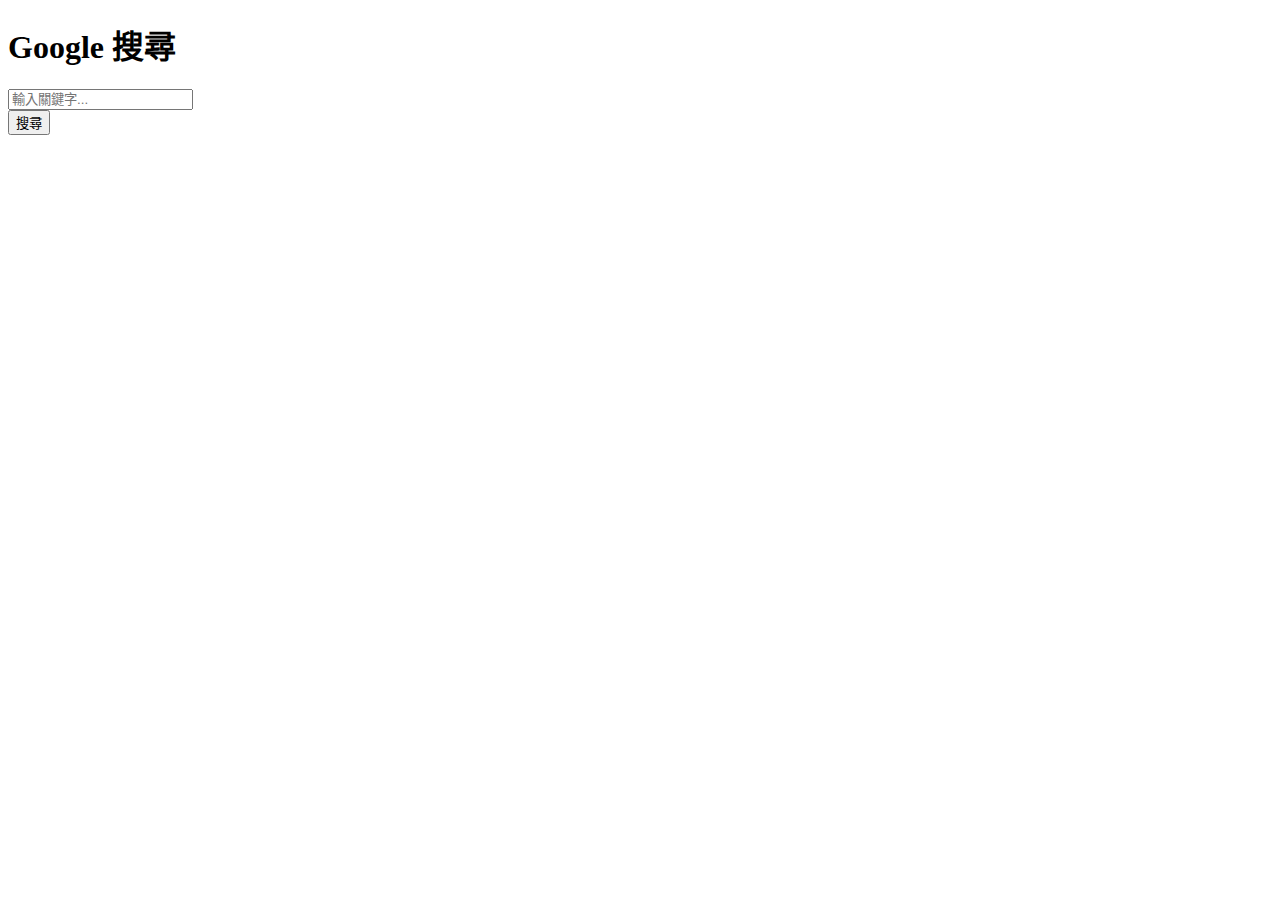
==== eclipse-workspace/FinalProject_Book/src/main/resources/templates/index.html @ 962afb52 "new" ====
<!DOCTYPE html>
<html lang="zh-TW">
<head>
    <meta charset="UTF-8">
    <meta name="viewport" content="width=device-width, initial-scale=1.0">
    <title>Google 搜尋</title>
    <!-- 使用 Thymeleaf 來正確引入靜態資源 -->
    <link rel="stylesheet" th:href="@{/style.css}">
</head>
<body>
    <div class="search-container">
        <h1>Google 搜尋</h1>
        <form action="/search" method="post">
            <input type="text" name="keyword" placeholder="輸入關鍵字...">
            <br>
            <button type="submit">搜尋</button>
        </form>
    </div>
</body>
</html>
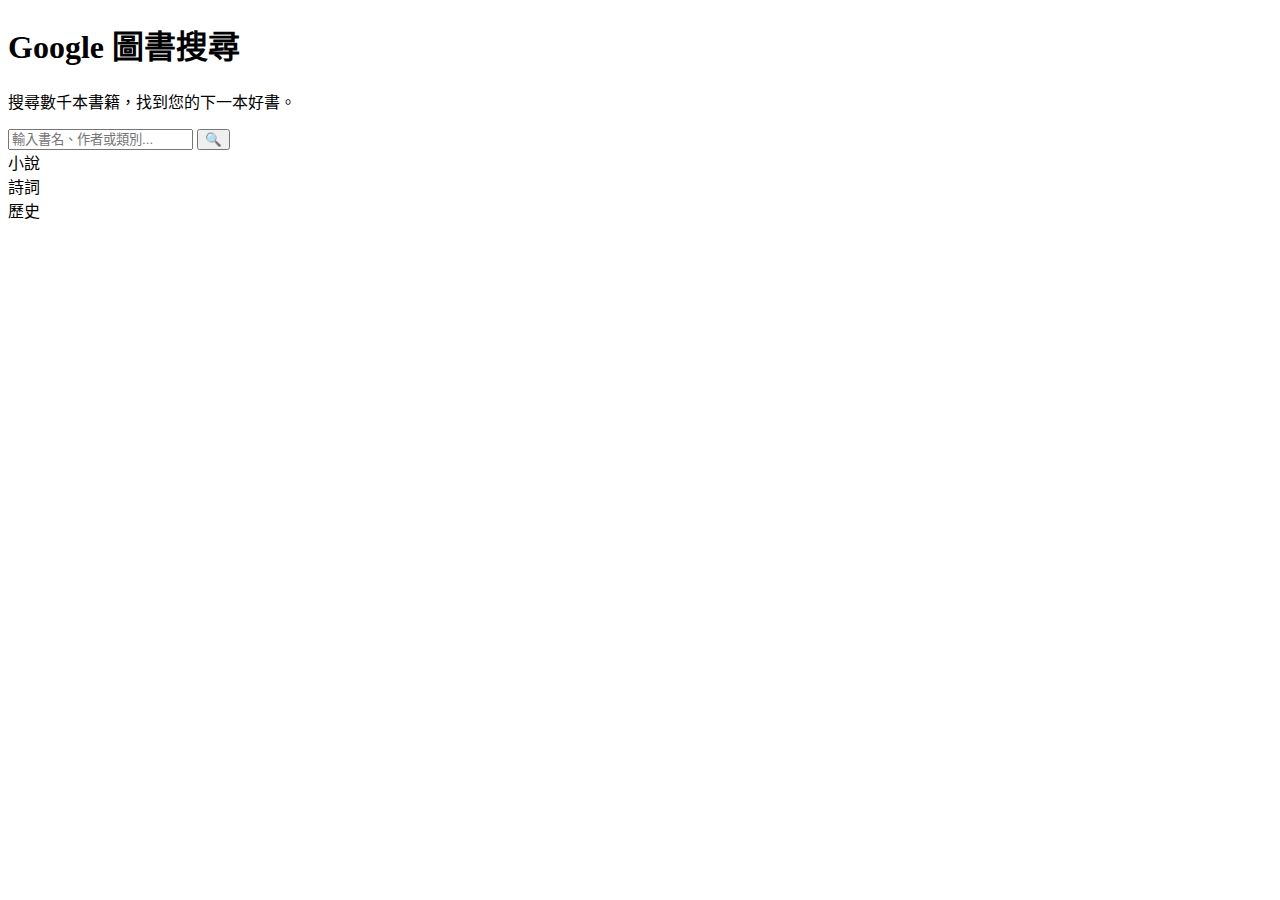
==== commit dd1775c3: "adjust7" ====
--- a/eclipse-workspace/FinalProject_Book/src/main/resources/templates/index.html
+++ b/eclipse-workspace/FinalProject_Book/src/main/resources/templates/index.html
@@ -3,18 +3,29 @@
 <head>
     <meta charset="UTF-8">
     <meta name="viewport" content="width=device-width, initial-scale=1.0">
-    <title>Google 搜尋</title>
-    <!-- 使用 Thymeleaf 來正確引入靜態資源 -->
-    <link rel="stylesheet" th:href="@{/style.css}">
+    <title>Google 圖書搜尋</title>
+    <link rel="stylesheet" href="style.css">
 </head>
 <body>
-    <div class="search-container">
-        <h1>Google 搜尋</h1>
-        <form action="/search" method="post">
-            <input type="text" name="keyword" placeholder="輸入關鍵字...">
-            <br>
-            <button type="submit">搜尋</button>
+    <div class="container">
+        <h1>Google 圖書搜尋</h1>
+        <div class="ornament"></div>
+        <p>搜尋數千本書籍，找到您的下一本好書。</p>
+        <form class="search-box" action="/search" method="post">
+            <input type="text" name="keyword" placeholder="輸入書名、作者或類別...">
+            <button type="submit">&#128269;</button>
         </form>
+        <div class="bookshelf">
+            <div class="book">
+                <div class="book-title">小說</div>
+            </div>
+            <div class="book">
+                <div class="book-title">詩詞</div>
+            </div>
+            <div class="book">
+                <div class="book-title">歷史</div>
+            </div>
+        </div>
     </div>
 </body>
-</html>
+</html>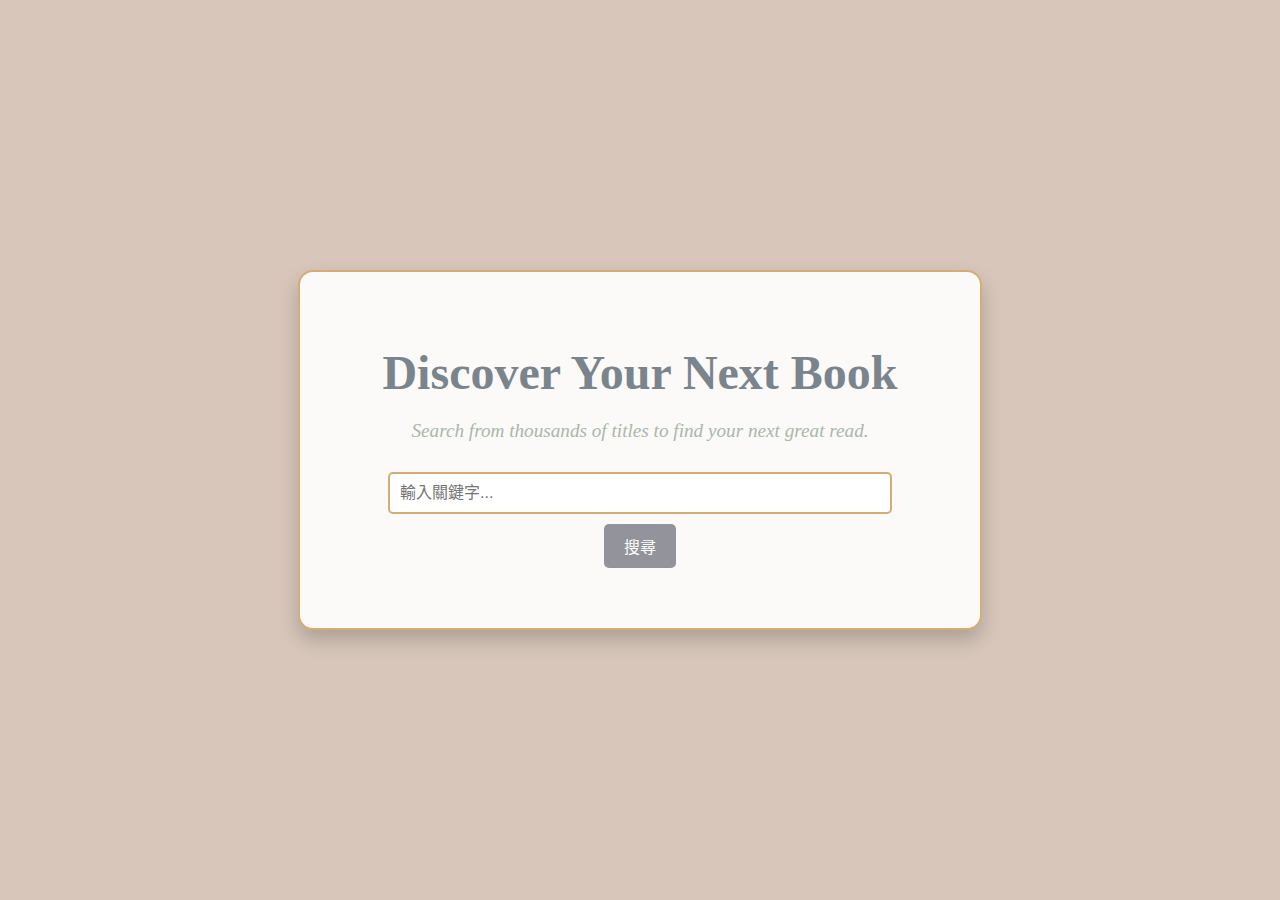
==== commit 422496ff: "html adjust" ====
--- a/eclipse-workspace/FinalProject_Book/src/main/resources/templates/index.html
+++ b/eclipse-workspace/FinalProject_Book/src/main/resources/templates/index.html
@@ -1,31 +1,128 @@
 <!DOCTYPE html>
 <html lang="zh-TW">
+
 <head>
     <meta charset="UTF-8">
     <meta name="viewport" content="width=device-width, initial-scale=1.0">
-    <title>Google 圖書搜尋</title>
-    <link rel="stylesheet" href="style.css">
+    <title>Discover Your Next Book</title>
+    <style>
+        body {
+            font-family: 'Georgia', serif;  
+            margin: 0;
+            padding: 0;
+            background-color: #D8C6BA;
+            background-size: cover;
+            display: flex;
+            justify-content: center;
+            align-items: center;
+            min-height: 100vh;
+        }
+
+        .container {
+            background: rgba(255, 255, 255, 0.9);
+            border: 2px solid #d3ad74;
+            box-shadow: 0 10px 20px rgba(0, 0, 0, 0.2);
+            border-radius: 15px;
+            padding: 40px;
+            text-align: center;
+            width: 90%;
+            max-width: 600px;
+        }
+
+        h1 {
+            font-size: 3em;
+            color: #7A848D;
+            margin-bottom: 20px;
+            font-weight: bold;
+        }
+
+        p {
+            color: #A9B7AA;
+            font-size: 1.2em;
+            margin-bottom: 30px;
+            font-style: italic;
+        }
+
+        .search-box {
+            margin-bottom: 20px;
+        }
+
+        .search-box input[type="text"] {
+            width: 80%;
+            padding: 10px;
+            font-size: 1em;
+            border: 2px solid #d3ad74;
+            border-radius: 5px;
+            margin-bottom: 10px;
+        }
+
+        .search-box button {
+            padding: 10px 20px;
+            font-size: 1em;
+            color: #fff;
+            background-color: #93939B;
+            border: none;
+            border-radius: 5px;
+            cursor: pointer;
+        }
+
+        .search-box button:hover {
+            background-color: #7a6752;
+        }
+
+        .loading {
+            display: none;
+            text-align: center;
+            font-size: 18px;
+            color: #5e4a33;
+        }
+
+        .loading.show {
+            display: block;
+        }
+
+        .spinner {
+            border: 4px solid rgba(0, 0, 0, 0.1);
+            border-left-color: #5e4a33;
+            border-radius: 50%;
+            width: 40px;
+            height: 40px;
+            animation: spin 1s linear infinite;
+            margin: 20px auto;
+        }
+
+        @keyframes spin {
+            0% {
+                transform: rotate(0deg);
+            }
+
+            100% {
+                transform: rotate(360deg);
+            }
+        }
+    </style>
 </head>
+
 <body>
     <div class="container">
-        <h1>Google 圖書搜尋</h1>
-        <div class="ornament"></div>
-        <p>搜尋數千本書籍，找到您的下一本好書。</p>
-        <form class="search-box" action="/search" method="post">
-            <input type="text" name="keyword" placeholder="輸入書名、作者或類別...">
-            <button type="submit">&#128269;</button>
-        </form>
-        <div class="bookshelf">
-            <div class="book">
-                <div class="book-title">小說</div>
-            </div>
-            <div class="book">
-                <div class="book-title">詩詞</div>
-            </div>
-            <div class="book">
-                <div class="book-title">歷史</div>
-            </div>
+        <h1>Discover Your Next Book</h1>
+        <p>Search from thousands of titles to find your next great read.</p>
+        <div class="search-box">
+            <form action="/search" method="post" onsubmit="showLoading()">
+                <input type="text" name="keyword" placeholder="輸入關鍵字...">
+                <br>
+                <button type="submit">搜尋</button>
+            </form>
+        </div>
+        <div class="loading" id="loading">
+            <div class="spinner"></div>
         </div>
     </div>
+    <script>
+        function showLoading() {
+            document.getElementById('loading').classList.add('show');
+        }
+    </script>
 </body>
+
 </html>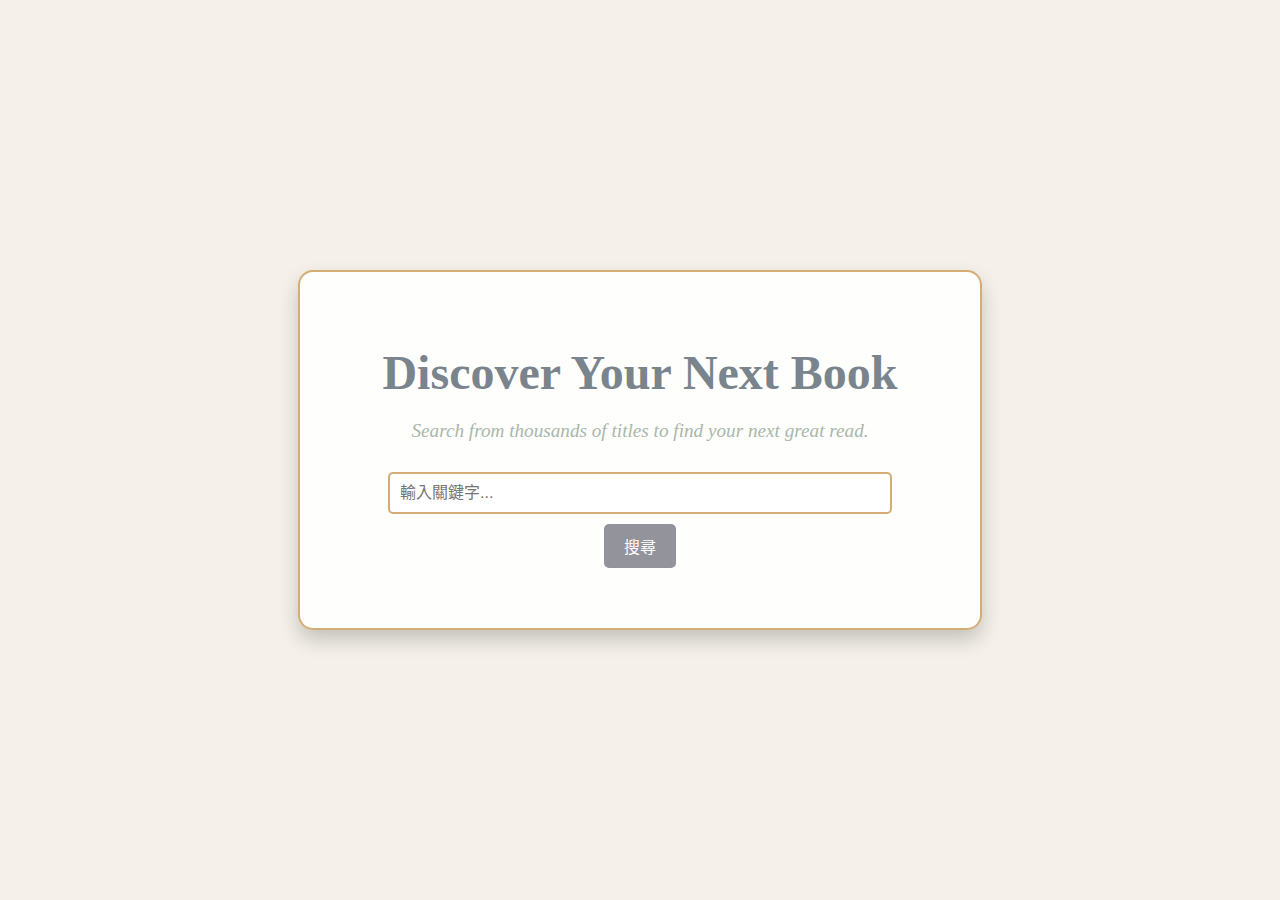
==== commit 7b62a14f: "Final" ====
--- a/eclipse-workspace/FinalProject_Book/src/main/resources/templates/index.html
+++ b/eclipse-workspace/FinalProject_Book/src/main/resources/templates/index.html
@@ -10,7 +10,7 @@
             font-family: 'Georgia', serif;  
             margin: 0;
             padding: 0;
-            background-color: #D8C6BA;
+            background-color: #F5F1EA;
             background-size: cover;
             display: flex;
             justify-content: center;
